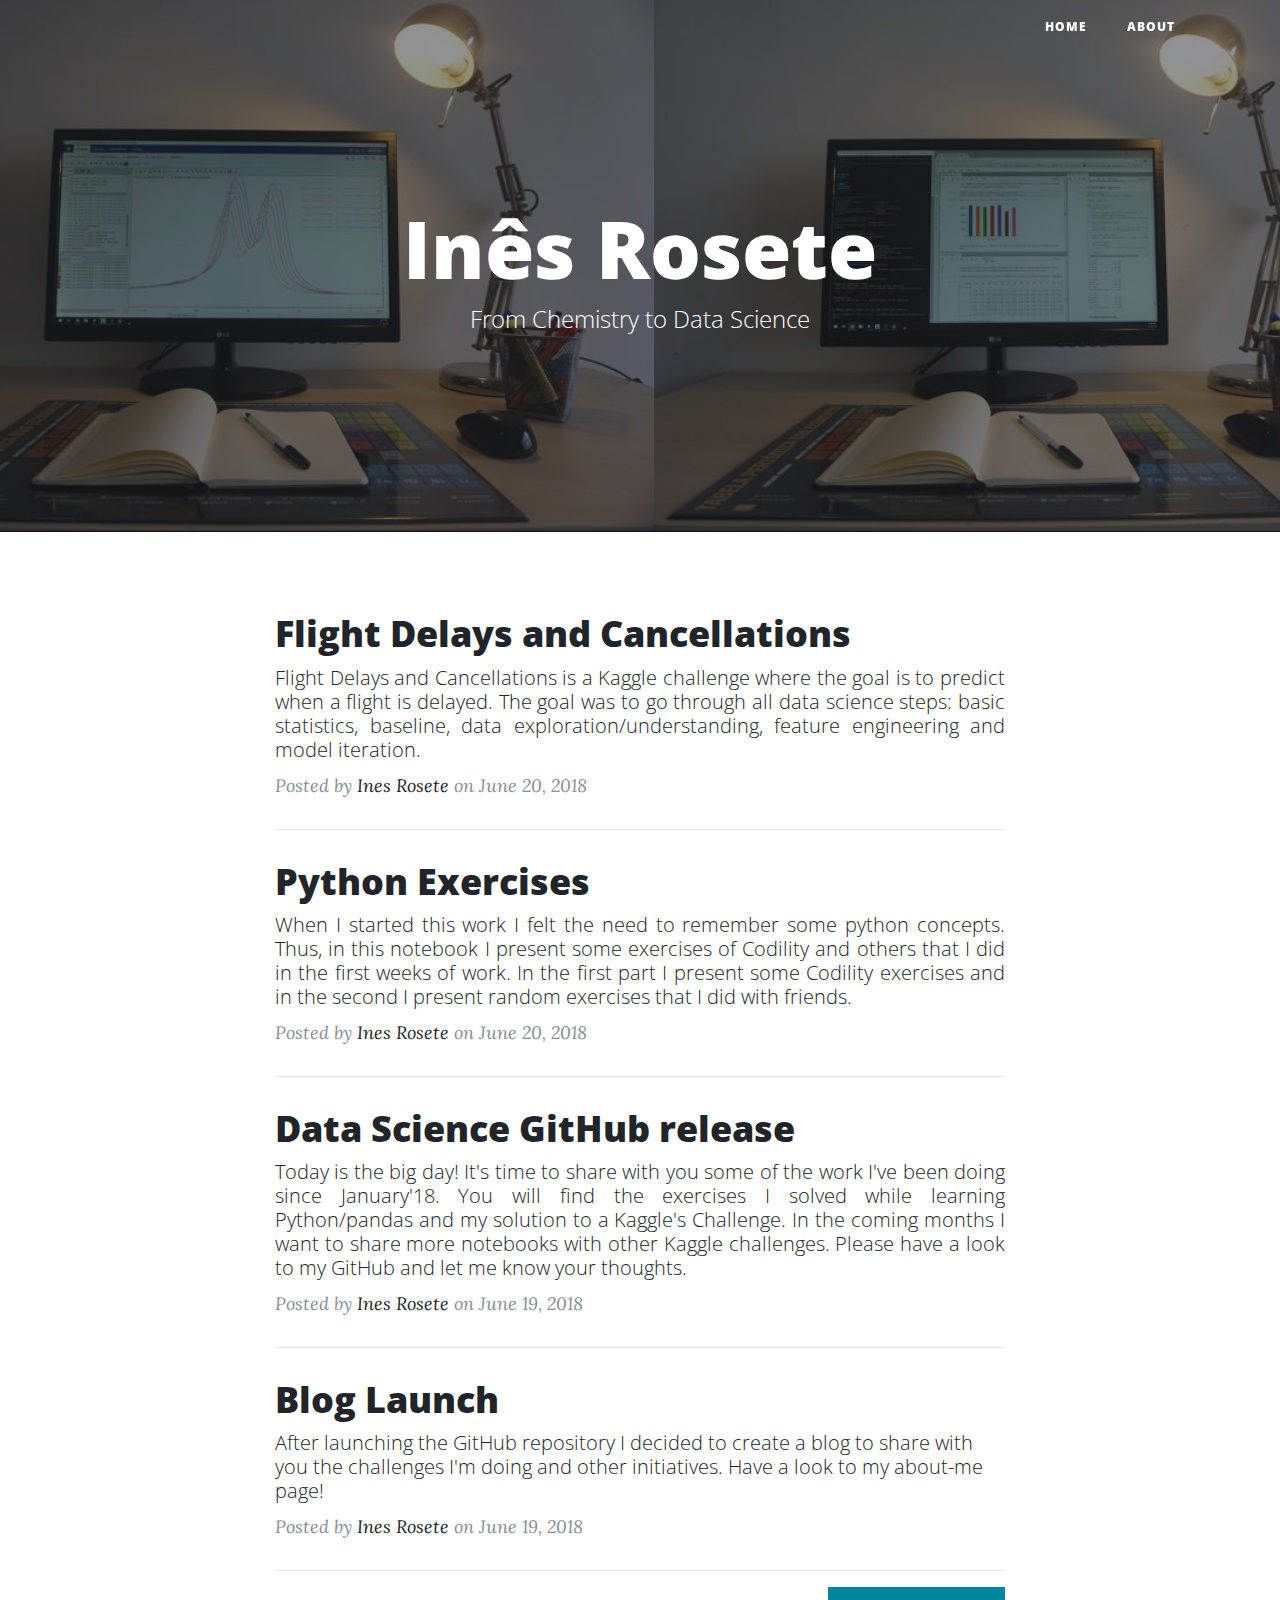
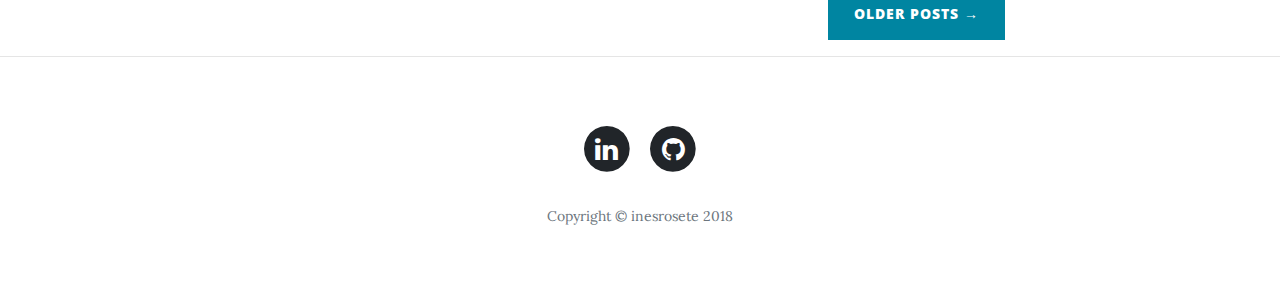
==== index.html @ 05959c78 "Fix favicon url" ====
<!DOCTYPE html>
<html lang="en">

  <head>

    <meta charset="utf-8">
    <meta name="viewport" content="width=device-width, initial-scale=1, shrink-to-fit=no">
    <meta name="description" content="">
    <meta name="author" content="">

    <title>Inês Rosete - From Chemistry to Data Science</title>

    <link rel="shortcut icon" type="image/png" href=/img/favicon.png">

    <!-- Bootstrap core CSS -->
    <link href="vendor/bootstrap/css/bootstrap.min.css" rel="stylesheet">

    <!-- Custom fonts for this template -->
    <link href="vendor/font-awesome/css/font-awesome.min.css" rel="stylesheet" type="text/css">
    <link href='https://fonts.googleapis.com/css?family=Lora:400,700,400italic,700italic' rel='stylesheet' type='text/css'>
    <link href='https://fonts.googleapis.com/css?family=Open+Sans:300italic,400italic,600italic,700italic,800italic,400,300,600,700,800' rel='stylesheet' type='text/css'>

    <!-- Custom styles for this template -->
    <link href="css/clean-blog.css" rel="stylesheet">

  </head>

  <body>

    <!-- Navigation -->
    <nav class="navbar navbar-expand-lg navbar-light fixed-top" id="mainNav">
      <div class="container">
        <a class="navbar-brand" href="index.html"></a>
        <button class="navbar-toggler navbar-toggler-right" type="button" data-toggle="collapse" data-target="#navbarResponsive" aria-controls="navbarResponsive" aria-expanded="false" aria-label="Toggle navigation">
          Menu
          <i class="fa fa-bars"></i>
        </button>
        <div class="collapse navbar-collapse" id="navbarResponsive">
          <ul class="navbar-nav ml-auto">
            <li class="nav-item">
              <a class="nav-link" href="index.html">Home</a>
            </li>
            <li class="nav-item">
              <a class="nav-link" href="about.html">About</a>
            </li>
          </ul>
        </div>
      </div>
    </nav>

    <!-- Page Header -->
    <header class="masthead" style="background-image: url('img/home-bg.jpg')">
      <div class="overlay"></div>
      <div class="container">
        <div class="row">
          <div class="col-lg-8 col-md-10 mx-auto">
            <div class="site-heading">
              <h1>Inês Rosete</h1>
              <span class="subheading">From Chemistry to Data Science</span>
            </div>
          </div>
        </div>
      </div>
    </header>

    <!-- Main Content -->
    <div class="container">
      <div class="row">
        <div class="col-lg-8 col-md-10 mx-auto">
          <div class="post-preview">
            <a target="_blank" href="https://github.com/inesrosete/DataScience/blob/master/flight_delays_exploration.ipynb">
              <h2 class="post-title">
                Flight Delays and Cancellations
              </h2>
              <h3 class="post-subtitle text-justify">
                Flight Delays and Cancellations is a Kaggle challenge where the goal is to predict when a flight is delayed. The goal was to go through all data science steps: basic statistics, baseline, data exploration/understanding, feature engineering and model iteration.
              </h3>
            </a>
            <p class="post-meta">Posted by
              <a target="_blank" href="https://www.linkedin.com/in/inesrosete/">Ines Rosete</a>
              on June 20, 2018</p>
          </div>
          <hr>
          <div class="post-preview">
            <a target="_blank" href="https://github.com/inesrosete/DataScience/blob/master/python_exercises.ipynb">
              <h2 class="post-title">
                Python Exercises
              </h2>
              <h3 class="post-subtitle text-justify">
                When I started this work I felt the need to remember some python concepts. Thus, in this notebook I present some exercises of Codility and others that I did in the first weeks of work. In the first part I present some Codility exercises and in the second I present random exercises that I did with friends.
              </h3>
            </a>
            <p class="post-meta">Posted by
              <a target="_blank" href="https://www.linkedin.com/in/inesrosete/">Ines Rosete</a>
              on June 20, 2018</p>
          </div>
          <hr>
          <div class="post-preview">
            <a target="_blank" href="https://github.com/inesrosete/DataScience">
              <h2 class="post-title">
                Data Science GitHub release
              </h2>
              <h3 class="post-subtitle text-justify">
                Today is the big day! It's time to share with you some of the work I've been doing since January'18. You will find the exercises I solved while learning Python/pandas and my solution to a Kaggle's Challenge. In the coming months I want to share more notebooks with other Kaggle challenges. Please have a look to my GitHub and let me know your thoughts.              </h3>
            </a>
            <p class="post-meta">Posted by
              <a target="_blank" href="https://www.linkedin.com/in/inesrosete/">Ines Rosete</a>
              on June 19, 2018</p>
          </div>
          <hr>
          <div class="post-preview">
            <a href="about.html">
              <h2 class="post-title">
                Blog Launch
              </h2>
              <h3 class="post-subtitle">
                After launching the GitHub repository I decided to create a blog to share with you the challenges I'm doing and other initiatives. Have a look to my about-me page!
              </h3>
            </a>
            <p class="post-meta">Posted by
              <a target="_blank" href="https://www.linkedin.com/in/inesrosete/">Ines Rosete</a>
              on June 19, 2018</p>
          </div>
          <hr>
          <!-- Pager -->
          <div class="clearfix">
            <a class="btn btn-primary float-right" href="#">Older Posts &rarr;</a>
          </div>
        </div>
      </div>
    </div>

    <hr>

    <!-- Footer -->
    <footer>
      <div class="container">
        <div class="row">
          <div class="col-lg-8 col-md-10 mx-auto">
            <ul class="list-inline text-center">
              <li class="list-inline-item">
                <a target="_blank" href="https://www.linkedin.com/in/inesrosete/">
                  <span class="fa-stack fa-lg">
                    <i class="fa fa-circle fa-stack-2x"></i>
                    <i class="fa fa-linkedin fa-stack-1x fa-inverse"></i>
                  </span>
                </a>
              </li>
              <li class="list-inline-item">
                <a target="_blank" href="https://github.com/inesrosete/DataScience">
                  <span class="fa-stack fa-lg">
                    <i class="fa fa-circle fa-stack-2x"></i>
                    <i class="fa fa-github fa-stack-1x fa-inverse"></i>
                  </span>
                </a>
              </li>
            </ul>
            <p class="copyright text-muted">Copyright &copy; inesrosete 2018</p>
          </div>
        </div>
      </div>
    </footer>

    <!-- Bootstrap core JavaScript -->
    <script src="vendor/jquery/jquery.min.js"></script>
    <script src="vendor/bootstrap/js/bootstrap.bundle.min.js"></script>

    <!-- Custom scripts for this template -->
    <script src="js/clean-blog.min.js"></script>

  </body>

</html>
---- css/clean-blog.css ----
body {
  font-size: 20px;
  color: #212529;
  font-family: 'Lora', 'Times New Roman', serif;
}

p {
  line-height: 1.5;
  margin: 30px 0;
}

p a {
  text-decoration: underline;
}

h1,
h2,
h3,
h4,
h5,
h6 {
  font-weight: 800;
  font-family: 'Open Sans', 'Helvetica Neue', Helvetica, Arial, sans-serif;
}

a {
  color: #212529;
  -webkit-transition: all 0.2s;
  -moz-transition: all 0.2s;
  transition: all 0.2s;
}

a:focus, a:hover {
  color: #0085A1;
}

blockquote {
  font-style: italic;
  color: #868e96;
}

.section-heading {
  font-size: 36px;
  font-weight: 700;
  margin-top: 60px;
}

.caption {
  font-size: 14px;
  font-style: italic;
  display: block;
  margin: 0;
  padding: 10px;
  text-align: center;
  border-bottom-right-radius: 5px;
  border-bottom-left-radius: 5px;
}

::-moz-selection {
  color: #fff;
  background: #0085A1;
  text-shadow: none;
}

::selection {
  color: #fff;
  background: #0085A1;
  text-shadow: none;
}

img::selection {
  color: #fff;
  background: transparent;
}

img::-moz-selection {
  color: #fff;
  background: transparent;
}

#mainNav {
  position: absolute;
  border-bottom: 1px solid #e9ecef;
  background-color: white;
  font-family: 'Open Sans', 'Helvetica Neue', Helvetica, Arial, sans-serif;
}

#mainNav .navbar-brand {
  font-weight: 800;
  color: #343a40;
}

#mainNav .navbar-toggler {
  font-size: 12px;
  font-weight: 800;
  padding: 13px;
  text-transform: uppercase;
  color: #343a40;
}

#mainNav .navbar-nav > li.nav-item > a {
  font-size: 12px;
  font-weight: 800;
  letter-spacing: 1px;
  text-transform: uppercase;
}

@media only screen and (min-width: 992px) {
  #mainNav {
    border-bottom: 1px solid transparent;
    background: transparent;
  }
  #mainNav .navbar-brand {
    padding: 10px 20px;
    color: #fff;
  }
  #mainNav .navbar-brand:focus, #mainNav .navbar-brand:hover {
    color: rgba(255, 255, 255, 0.8);
  }
  #mainNav .navbar-nav > li.nav-item > a {
    padding: 10px 20px;
    color: #fff;
  }
  #mainNav .navbar-nav > li.nav-item > a:focus, #mainNav .navbar-nav > li.nav-item > a:hover {
    color: rgba(255, 255, 255, 0.8);
  }
}

@media only screen and (min-width: 992px) {
  #mainNav {
    -webkit-transition: background-color 0.2s;
    -moz-transition: background-color 0.2s;
    transition: background-color 0.2s;
    /* Force Hardware Acceleration in WebKit */
    -webkit-transform: translate3d(0, 0, 0);
    -moz-transform: translate3d(0, 0, 0);
    -ms-transform: translate3d(0, 0, 0);
    -o-transform: translate3d(0, 0, 0);
    transform: translate3d(0, 0, 0);
    -webkit-backface-visibility: hidden;
  }
  #mainNav.is-fixed {
    /* when the user scrolls down, we hide the header right above the viewport */
    position: fixed;
    top: -67px;
    -webkit-transition: -webkit-transform 0.2s;
    -moz-transition: -moz-transform 0.2s;
    transition: transform 0.2s;
    border-bottom: 1px solid white;
    background-color: rgba(255, 255, 255, 0.9);
  }
  #mainNav.is-fixed .navbar-brand {
    color: #212529;
  }
  #mainNav.is-fixed .navbar-brand:focus, #mainNav.is-fixed .navbar-brand:hover {
    color: #0085A1;
  }
  #mainNav.is-fixed .navbar-nav > li.nav-item > a {
    color: #212529;
  }
  #mainNav.is-fixed .navbar-nav > li.nav-item > a:focus, #mainNav.is-fixed .navbar-nav > li.nav-item > a:hover {
    color: #0085A1;
  }
  #mainNav.is-visible {
    /* if the user changes the scrolling direction, we show the header */
    -webkit-transform: translate3d(0, 100%, 0);
    -moz-transform: translate3d(0, 100%, 0);
    -ms-transform: translate3d(0, 100%, 0);
    -o-transform: translate3d(0, 100%, 0);
    transform: translate3d(0, 100%, 0);
  }
}

header.masthead {
  margin-bottom: 50px;
  background: no-repeat center center;
  background-color: #868e96;
  background-attachment: scroll;
  position: relative;
  -webkit-background-size: cover;
  -moz-background-size: cover;
  -o-background-size: cover;
  background-size: cover;
}

header.masthead .overlay {
  position: absolute;
  top: 0;
  left: 0;
  height: 100%;
  width: 100%;
  background-color: #212529;
  opacity: 0.5;
}

header.masthead .page-heading,
header.masthead .post-heading,
header.masthead .site-heading {
  padding: 200px 0 150px;
  color: white;
}

@media only screen and (min-width: 768px) {
  header.masthead .page-heading,
  header.masthead .post-heading,
  header.masthead .site-heading {
    padding: 200px 0;
  }
}

header.masthead .page-heading,
header.masthead .site-heading {
  text-align: center;
}

header.masthead .page-heading h1,
header.masthead .site-heading h1 {
  font-size: 50px;
  margin-top: 0;
}

header.masthead .page-heading .subheading,
header.masthead .site-heading .subheading {
  font-size: 24px;
  font-weight: 300;
  line-height: 1.1;
  display: block;
  margin: 10px 0 0;
  font-family: 'Open Sans', 'Helvetica Neue', Helvetica, Arial, sans-serif;
}

@media only screen and (min-width: 768px) {
  header.masthead .page-heading h1,
  header.masthead .site-heading h1 {
    font-size: 80px;
  }
}

header.masthead .post-heading h1 {
  font-size: 35px;
}

header.masthead .post-heading .meta,
header.masthead .post-heading .subheading {
  line-height: 1.1;
  display: block;
}


header.masthead .post-heading .subheading {
  font-size: 24px;
  font-weight: 600;
  margin: 10px 0 30px;
  font-family: 'Open Sans', 'Helvetica Neue', Helvetica, Arial, sans-serif;
}

header.masthead .post-heading .meta {
  font-size: 20px;
  font-weight: 300;
  font-style: italic;
  font-family: 'Lora', 'Times New Roman', serif;
}

header.masthead .post-heading .meta a {
  color: #fff;
}

@media only screen and (min-width: 768px) {
  header.masthead .post-heading h1 {
    font-size: 55px;
  }
  header.masthead .post-heading .subheading {
    font-size: 30px;
  }
}

.post-preview > a {
  color: #212529;
}

.post-preview > a:focus, .post-preview > a:hover {
  text-decoration: none;
  color: #0085A1;
}

.post-preview > a > .post-title {
  font-size: 30px;
  margin-top: 30px;
  margin-bottom: 10px;
}

.post-preview > a > .post-subtitle {
  font-size: 20px;
  font-weight: 300;
  margin: 0 0 10px;
}

.post-preview > .post-meta {
  font-size: 18px;
  font-style: italic;
  margin-top: 0;
  color: #868e96;
}

.post-preview > .post-meta > a {
  text-decoration: none;
  color: #212529;
}

.post-preview > .post-meta > a:focus, .post-preview > .post-meta > a:hover {
  text-decoration: underline;
  color: #0085A1;
}

@media only screen and (min-width: 768px) {
  .post-preview > a > .post-title {
    font-size: 36px;
  }
}

.floating-label-form-group {
  font-size: 14px;
  position: relative;
  margin-bottom: 0;
  padding-bottom: 0.5em;
  border-bottom: 1px solid #dee2e6;
}

.floating-label-form-group input,
.floating-label-form-group textarea {
  font-size: 1.5em;
  position: relative;
  z-index: 1;
  padding: 0;
  resize: none;
  border: none;
  border-radius: 0;
  background: none;
  box-shadow: none !important;
  font-family: 'Lora', 'Times New Roman', serif;
}

.floating-label-form-group input::-webkit-input-placeholder,
.floating-label-form-group textarea::-webkit-input-placeholder {
  color: #868e96;
  font-family: 'Lora', 'Times New Roman', serif;
}

.floating-label-form-group label {
  font-size: 0.85em;
  line-height: 1.764705882em;
  position: relative;
  z-index: 0;
  top: 2em;
  display: block;
  margin: 0;
  -webkit-transition: top 0.3s ease, opacity 0.3s ease;
  -moz-transition: top 0.3s ease, opacity 0.3s ease;
  -ms-transition: top 0.3s ease, opacity 0.3s ease;
  transition: top 0.3s ease, opacity 0.3s ease;
  vertical-align: middle;
  vertical-align: baseline;
  opacity: 0;
}

.floating-label-form-group .help-block {
  margin: 15px 0;
}

.floating-label-form-group-with-value label {
  top: 0;
  opacity: 1;
}

.floating-label-form-group-with-focus label {
  color: #0085A1;
}

form .form-group:first-child .floating-label-form-group {
  border-top: 1px solid #dee2e6;
}

footer {
  padding: 50px 0 65px;
}

footer .list-inline {
  margin: 0;
  padding: 0;
}

footer .copyright {
  font-size: 14px;
  margin-bottom: 0;
  text-align: center;
}

.btn {
  font-size: 14px;
  font-weight: 800;
  padding: 15px 25px;
  letter-spacing: 1px;
  text-transform: uppercase;
  border-radius: 0;
  font-family: 'Open Sans', 'Helvetica Neue', Helvetica, Arial, sans-serif;
}

.btn-primary {
  background-color: #0085A1;
  border-color: #0085A1;
}

.btn-primary:hover, .btn-primary:focus, .btn-primary:active {
  color: #fff;
  background-color: #00657b !important;
  border-color: #00657b !important;
}

.btn-lg {
  font-size: 16px;
  padding: 25px 35px;
}



#headingaboutme {
  font-size: 18px;
  font-weight: 600;
  font-family: 'Lora', 'Times New Roman', serif;
}

.image-about-me {
  border-radius: 1%!important;
}
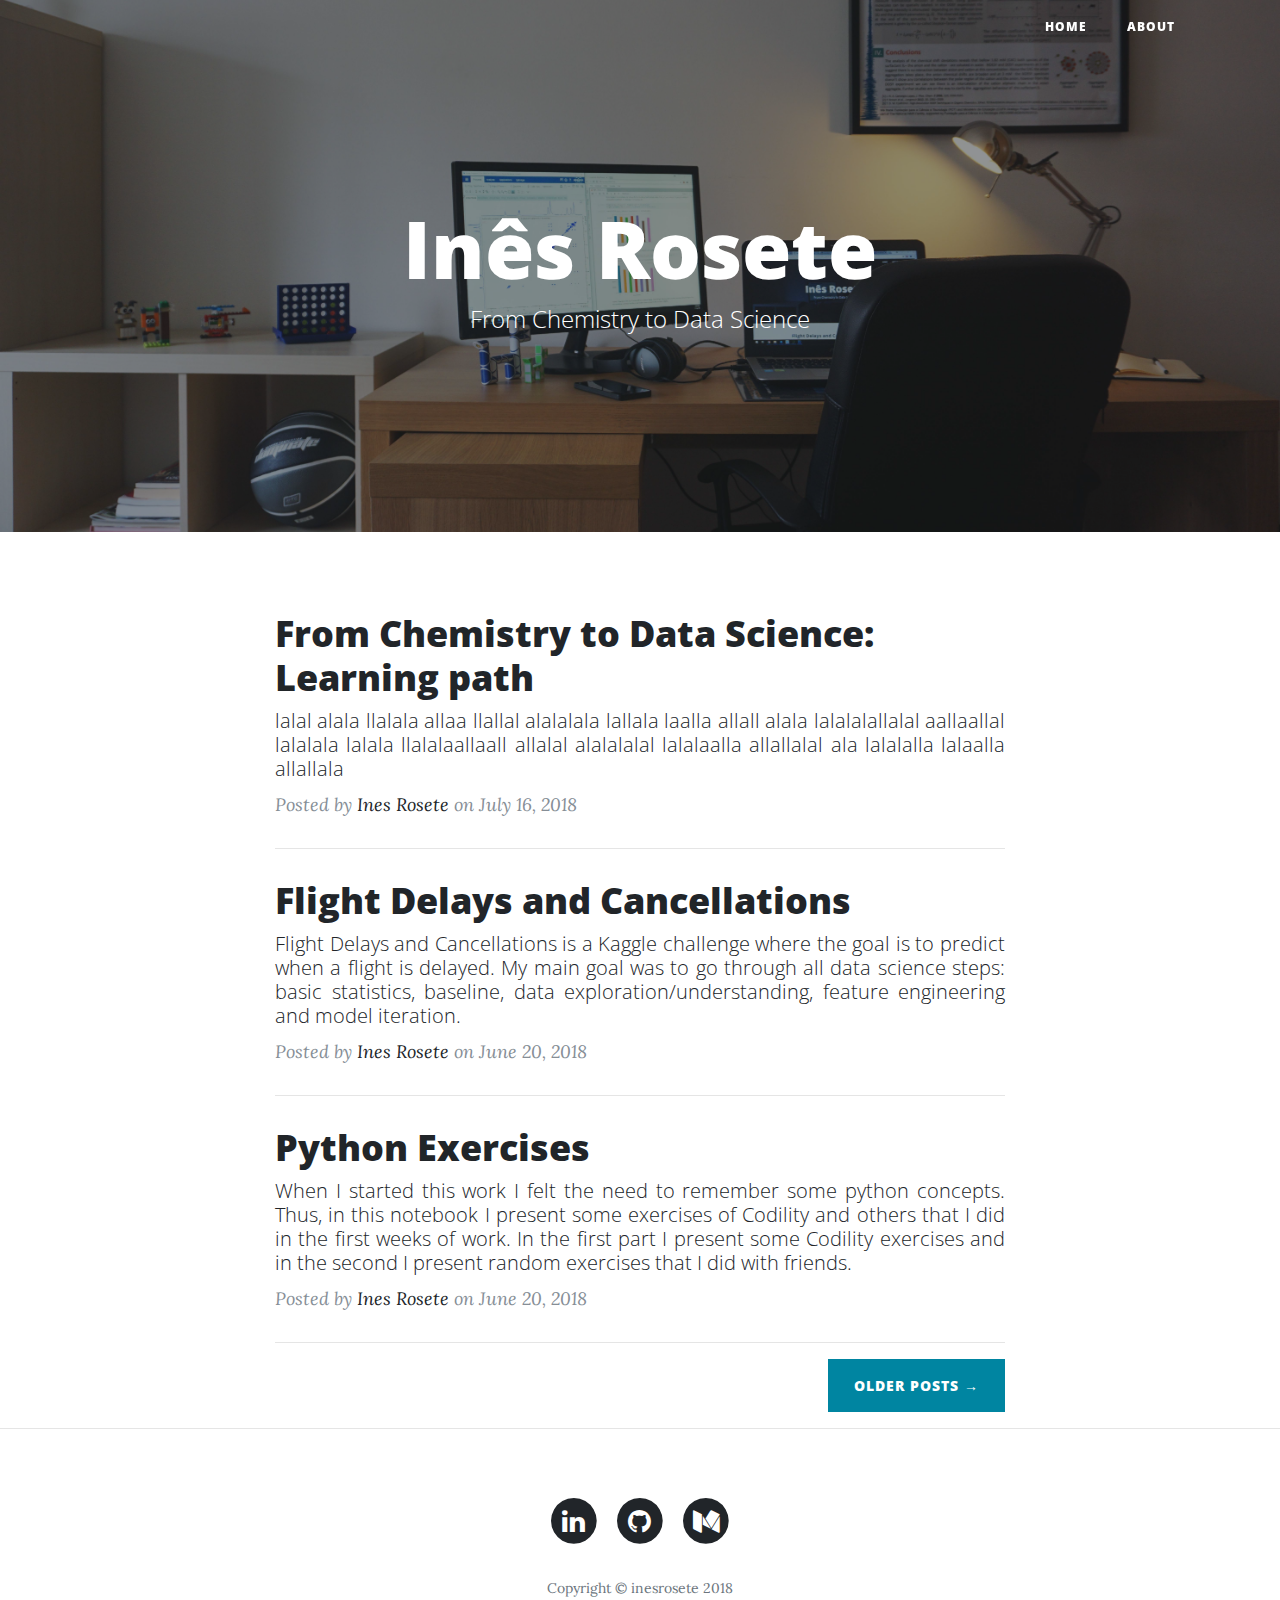
==== commit 65e1eff8: "update background images add about-me text add older posts page and update index" ====
--- a/index.html
+++ b/index.html
@@ -10,7 +10,7 @@
 
     <title>Inês Rosete - From Chemistry to Data Science</title>
 
-    <link rel="shortcut icon" type="image/png" href=/img/favicon.png">
+    <link href="[data-uri]" rel="icon" type="image/x-icon">
 
     <!-- Bootstrap core CSS -->
     <link href="vendor/bootstrap/css/bootstrap.min.css" rel="stylesheet">
@@ -70,10 +70,24 @@
           <div class="post-preview">
             <a target="_blank" href="https://github.com/inesrosete/DataScience/blob/master/flight_delays_exploration.ipynb">
               <h2 class="post-title">
+                From Chemistry to Data Science: Learning path
+              </h2>
+              <h3 class="post-subtitle text-justify">
+                lalal alala llalala allaa llallal alalalala lallala laalla allall alala lalalalallalal aallaallal lalalala lalala llalalaallaall allalal alalalalal lalalaalla allallalal ala lalalalla lalaalla allallala
+              </h3>
+            </a>
+            <p class="post-meta">Posted by
+              <a target="_blank" href="https://www.linkedin.com/in/inesrosete/">Ines Rosete</a>
+              on July 16, 2018</p>
+          </div>
+          <hr>
+          <div class="post-preview">
+            <a target="_blank" href="https://github.com/inesrosete/DataScience/blob/master/flight_delays_exploration.ipynb">
+              <h2 class="post-title">
                 Flight Delays and Cancellations
               </h2>
               <h3 class="post-subtitle text-justify">
-                Flight Delays and Cancellations is a Kaggle challenge where the goal is to predict when a flight is delayed. The goal was to go through all data science steps: basic statistics, baseline, data exploration/understanding, feature engineering and model iteration.
+                Flight Delays and Cancellations is a Kaggle challenge where the goal is to predict when a flight is delayed. My main goal was to go through all data science steps: basic statistics, baseline, data exploration/understanding, feature engineering and model iteration.
               </h3>
             </a>
             <p class="post-meta">Posted by
@@ -95,36 +109,10 @@
               on June 20, 2018</p>
           </div>
           <hr>
-          <div class="post-preview">
-            <a target="_blank" href="https://github.com/inesrosete/DataScience">
-              <h2 class="post-title">
-                Data Science GitHub release
-              </h2>
-              <h3 class="post-subtitle text-justify">
-                Today is the big day! It's time to share with you some of the work I've been doing since January'18. You will find the exercises I solved while learning Python/pandas and my solution to a Kaggle's Challenge. In the coming months I want to share more notebooks with other Kaggle challenges. Please have a look to my GitHub and let me know your thoughts.              </h3>
-            </a>
-            <p class="post-meta">Posted by
-              <a target="_blank" href="https://www.linkedin.com/in/inesrosete/">Ines Rosete</a>
-              on June 19, 2018</p>
-          </div>
-          <hr>
-          <div class="post-preview">
-            <a href="about.html">
-              <h2 class="post-title">
-                Blog Launch
-              </h2>
-              <h3 class="post-subtitle">
-                After launching the GitHub repository I decided to create a blog to share with you the challenges I'm doing and other initiatives. Have a look to my about-me page!
-              </h3>
-            </a>
-            <p class="post-meta">Posted by
-              <a target="_blank" href="https://www.linkedin.com/in/inesrosete/">Ines Rosete</a>
-              on June 19, 2018</p>
-          </div>
-          <hr>
+
           <!-- Pager -->
           <div class="clearfix">
-            <a class="btn btn-primary float-right" href="#">Older Posts &rarr;</a>
+            <a class="btn btn-primary float-right" href="index_1.html">Older Posts &rarr;</a>
           </div>
         </div>
       </div>
@@ -154,6 +142,14 @@
                   </span>
                 </a>
               </li>
+              <li class="list-inline-item">
+                <a target="_blank" href="https://medium.com/@inesrosete">
+                  <span class="fa-stack fa-lg">
+                    <i class="fa fa-circle fa-stack-2x"></i>
+                    <i class="fa fa-medium fa-stack-1x fa-inverse"></i>
+                  </span>
+                </a>
+              </li>
             </ul>
             <p class="copyright text-muted">Copyright &copy; inesrosete 2018</p>
           </div>
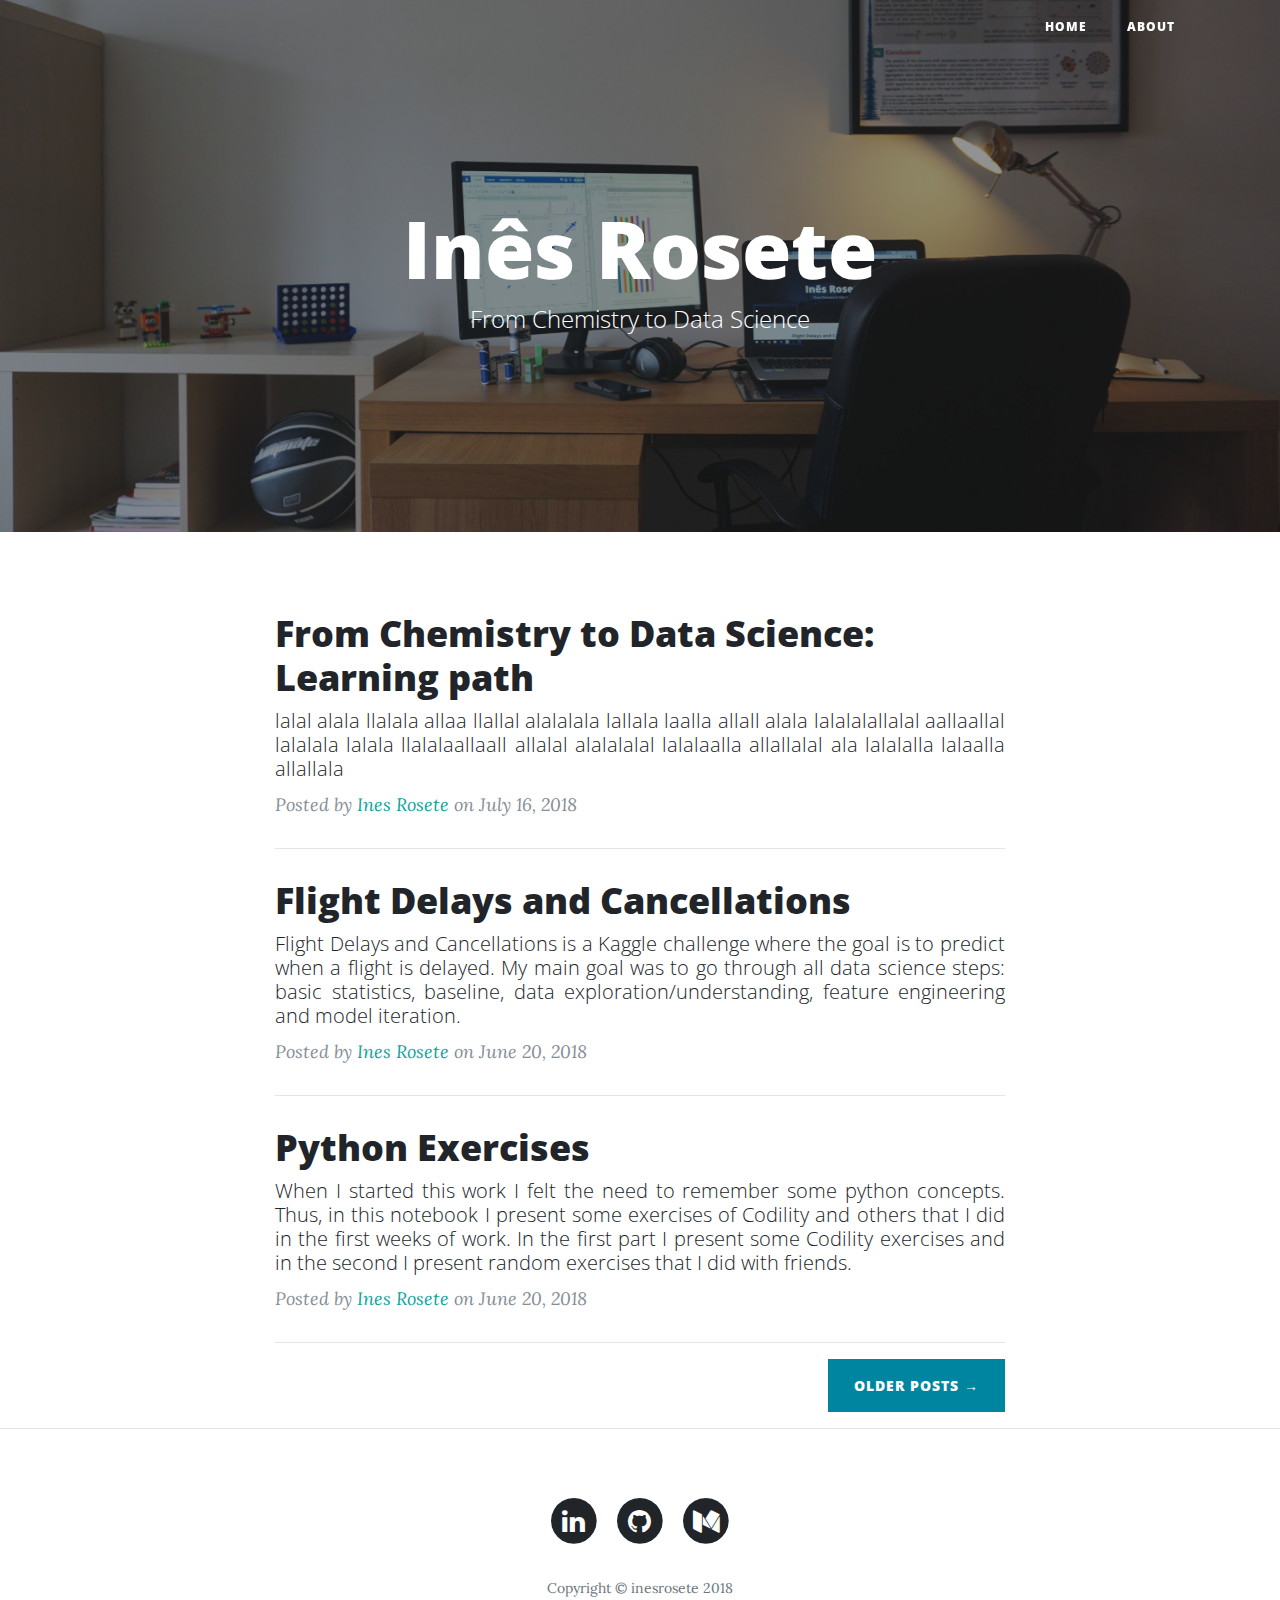
==== commit 8c2e299a: "Update about_me page Update inesrosete link - home page" ====
--- a/index.html
+++ b/index.html
@@ -77,7 +77,7 @@
               </h3>
             </a>
             <p class="post-meta">Posted by
-              <a target="_blank" href="https://www.linkedin.com/in/inesrosete/">Ines Rosete</a>
+              <a target="_blank" href="https://www.linkedin.com/in/inesrosete/"><span class="inescolor">Ines Rosete</span></a>
               on July 16, 2018</p>
           </div>
           <hr>
@@ -91,7 +91,7 @@
               </h3>
             </a>
             <p class="post-meta">Posted by
-              <a target="_blank" href="https://www.linkedin.com/in/inesrosete/">Ines Rosete</a>
+              <a target="_blank" href="https://www.linkedin.com/in/inesrosete/"><span class="inescolor">Ines Rosete</span></a>
               on June 20, 2018</p>
           </div>
           <hr>
@@ -105,7 +105,7 @@
               </h3>
             </a>
             <p class="post-meta">Posted by
-              <a target="_blank" href="https://www.linkedin.com/in/inesrosete/">Ines Rosete</a>
+              <a target="_blank" href="https://www.linkedin.com/in/inesrosete/"><span class="inescolor">Ines Rosete</span></a>
               on June 20, 2018</p>
           </div>
           <hr>
--- a/css/clean-blog.css
+++ b/css/clean-blog.css
@@ -432,3 +432,45 @@
 .image-about-me {
   border-radius: 1%!important;
 }
+
+.display-4 {
+  font-size: 3.5rem;
+  line-height:1.2;
+}
+
+.typeabout{
+  font-size: 65px !important;
+  font-weight: 700;
+  font-family: Lato,'Helvetica Neue',Arial,Helvetica,sans-serif;
+  color: #0da49c;
+  margin-top: 0;
+
+}
+.funfacts{
+  font-size: 35px !important;
+  font-weight: 700;
+  font-family: Lato,'Helvetica Neue',Arial,Helvetica,sans-serif;
+  color: #595959;
+  margin-top: 0;
+
+}
+
+.dot {
+  height: 15px;
+  width: 15px;
+  background-color: #0da49c;
+  border-radius: 30%;
+  display: inline-block;
+}
+
+.inescolor {
+  color: #0da49c;
+}
+
+.headabout{
+  font-size: 16px !important;
+  font-weight: 700;
+  font-family: Lato,'Helvetica Neue',Arial,Helvetica,sans-serif;
+  color: #595959;
+  margin-top: 0;
+}
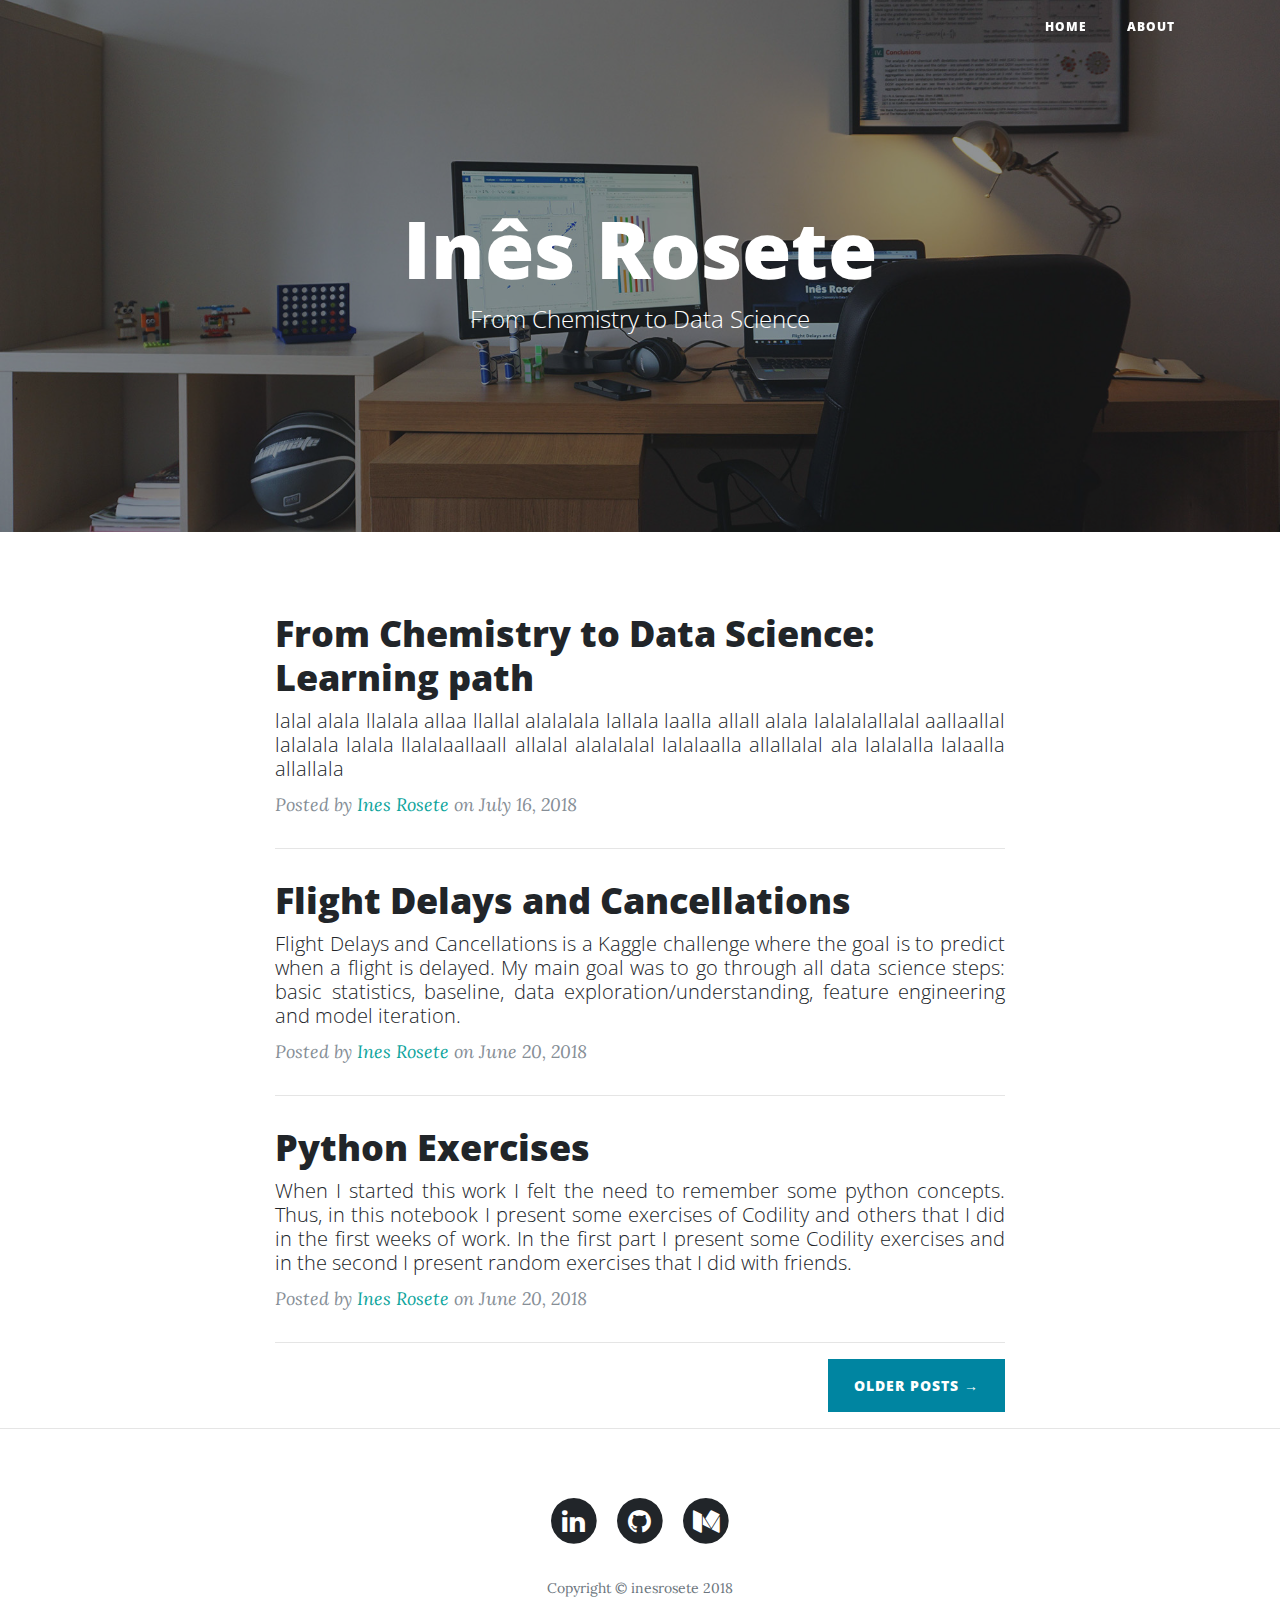
==== commit a00dbf3d: "Add google analytics Fix about me font size" ====
--- a/index.html
+++ b/index.html
@@ -2,6 +2,16 @@
 <html lang="en">
 
   <head>
+
+    <!-- Global site tag (gtag.js) - Google Analytics -->
+    <script async src="https://www.googletagmanager.com/gtag/js?id=UA-122356839-1"></script>
+    <script>
+      window.dataLayer = window.dataLayer || [];
+      function gtag(){dataLayer.push(arguments);}
+      gtag('js', new Date());
+
+      gtag('config', 'UA-122356839-1');
+    </script>
 
     <meta charset="utf-8">
     <meta name="viewport" content="width=device-width, initial-scale=1, shrink-to-fit=no">
--- a/css/clean-blog.css
+++ b/css/clean-blog.css
@@ -468,7 +468,7 @@
 }
 
 .headabout{
-  font-size: 16px !important;
+  font-size: 12px !important;
   font-weight: 700;
   font-family: Lato,'Helvetica Neue',Arial,Helvetica,sans-serif;
   color: #595959;
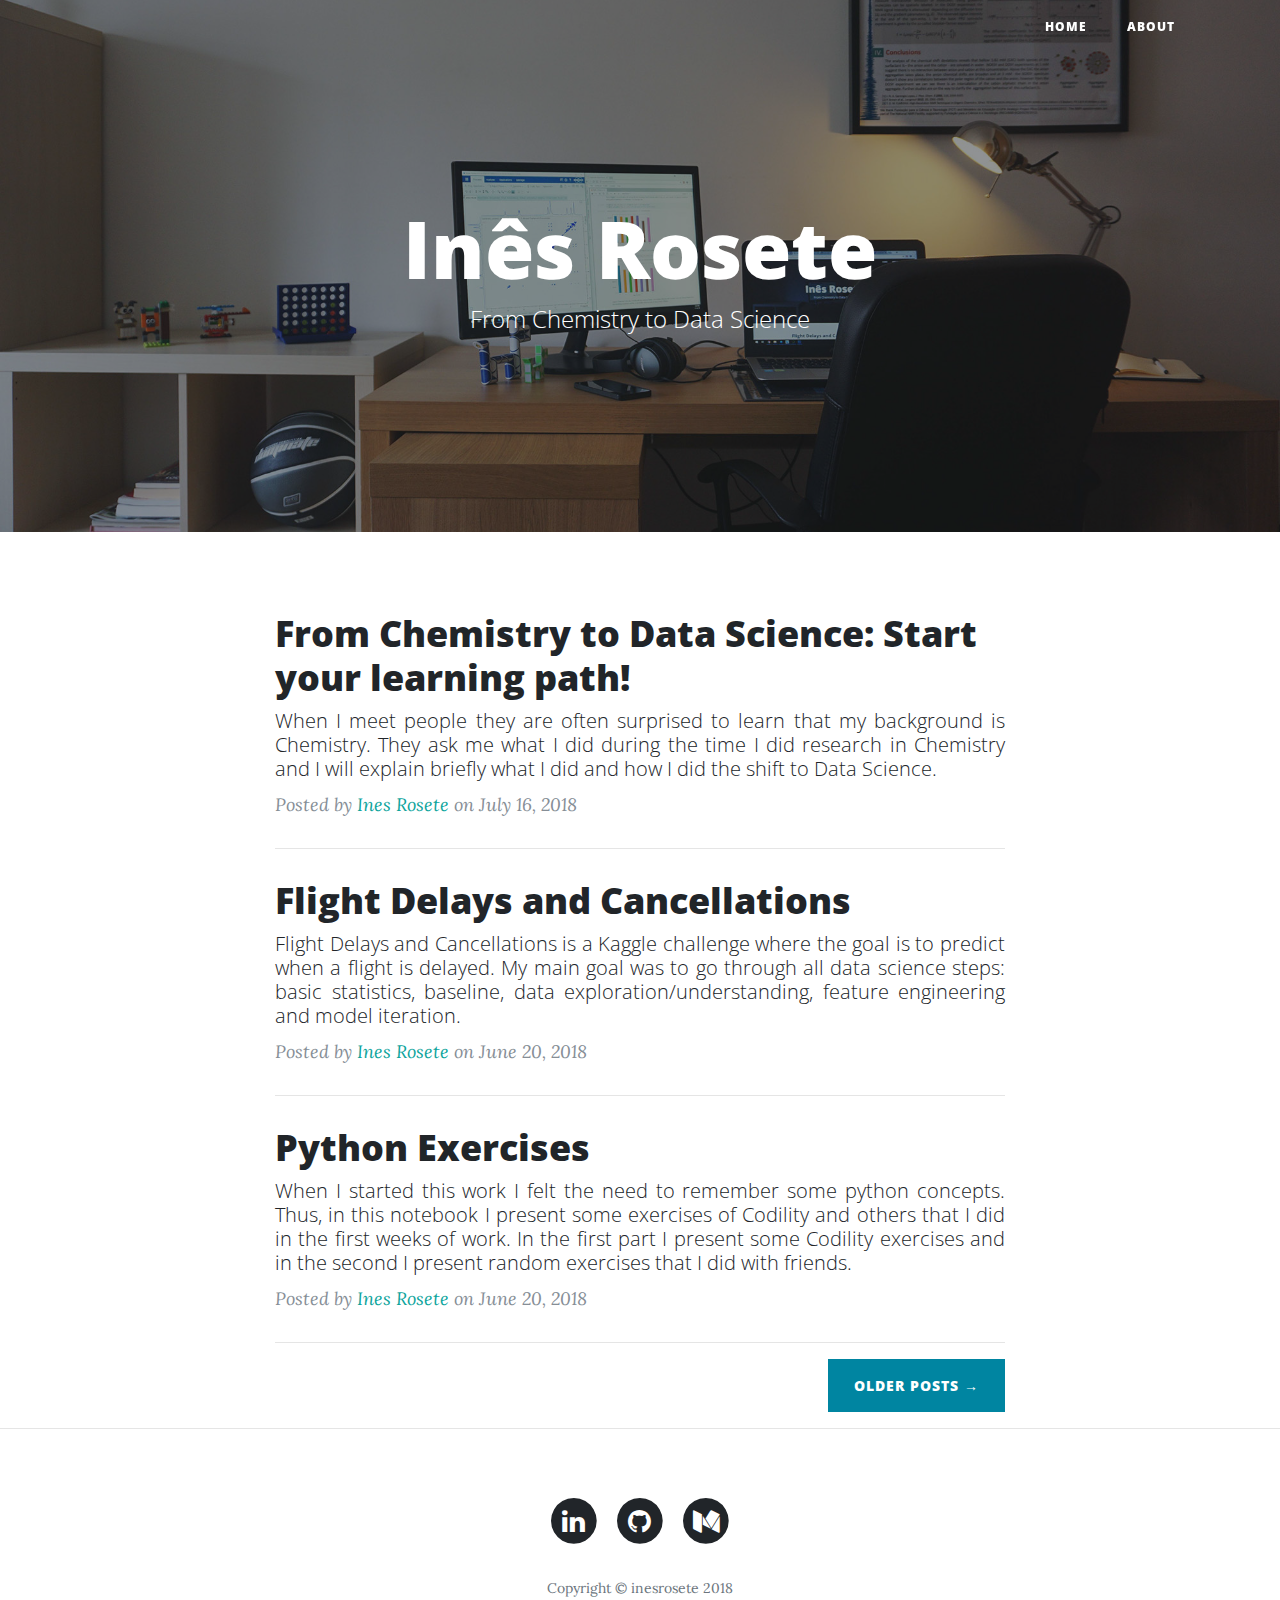
==== commit b5b14432: "Add From Chemistry to Data Science post" ====
--- a/index.html
+++ b/index.html
@@ -78,12 +78,12 @@
       <div class="row">
         <div class="col-lg-8 col-md-10 mx-auto">
           <div class="post-preview">
-            <a target="_blank" href="https://github.com/inesrosete/DataScience/blob/master/flight_delays_exploration.ipynb">
+            <a target="_blank" href="https://medium.com/@inesrosete/from-chemistry-to-data-science-start-your-learning-path-2abe4333a9da">
               <h2 class="post-title">
-                From Chemistry to Data Science: Learning path
+                From Chemistry to Data Science: Start your learning path!
               </h2>
               <h3 class="post-subtitle text-justify">
-                lalal alala llalala allaa llallal alalalala lallala laalla allall alala lalalalallalal aallaallal lalalala lalala llalalaallaall allalal alalalalal lalalaalla allallalal ala lalalalla lalaalla allallala
+                When I meet people they are often surprised to learn that my background is Chemistry. They ask me what I did during the time I did research in Chemistry and I will explain briefly what I did and how I did the shift to Data Science.
               </h3>
             </a>
             <p class="post-meta">Posted by
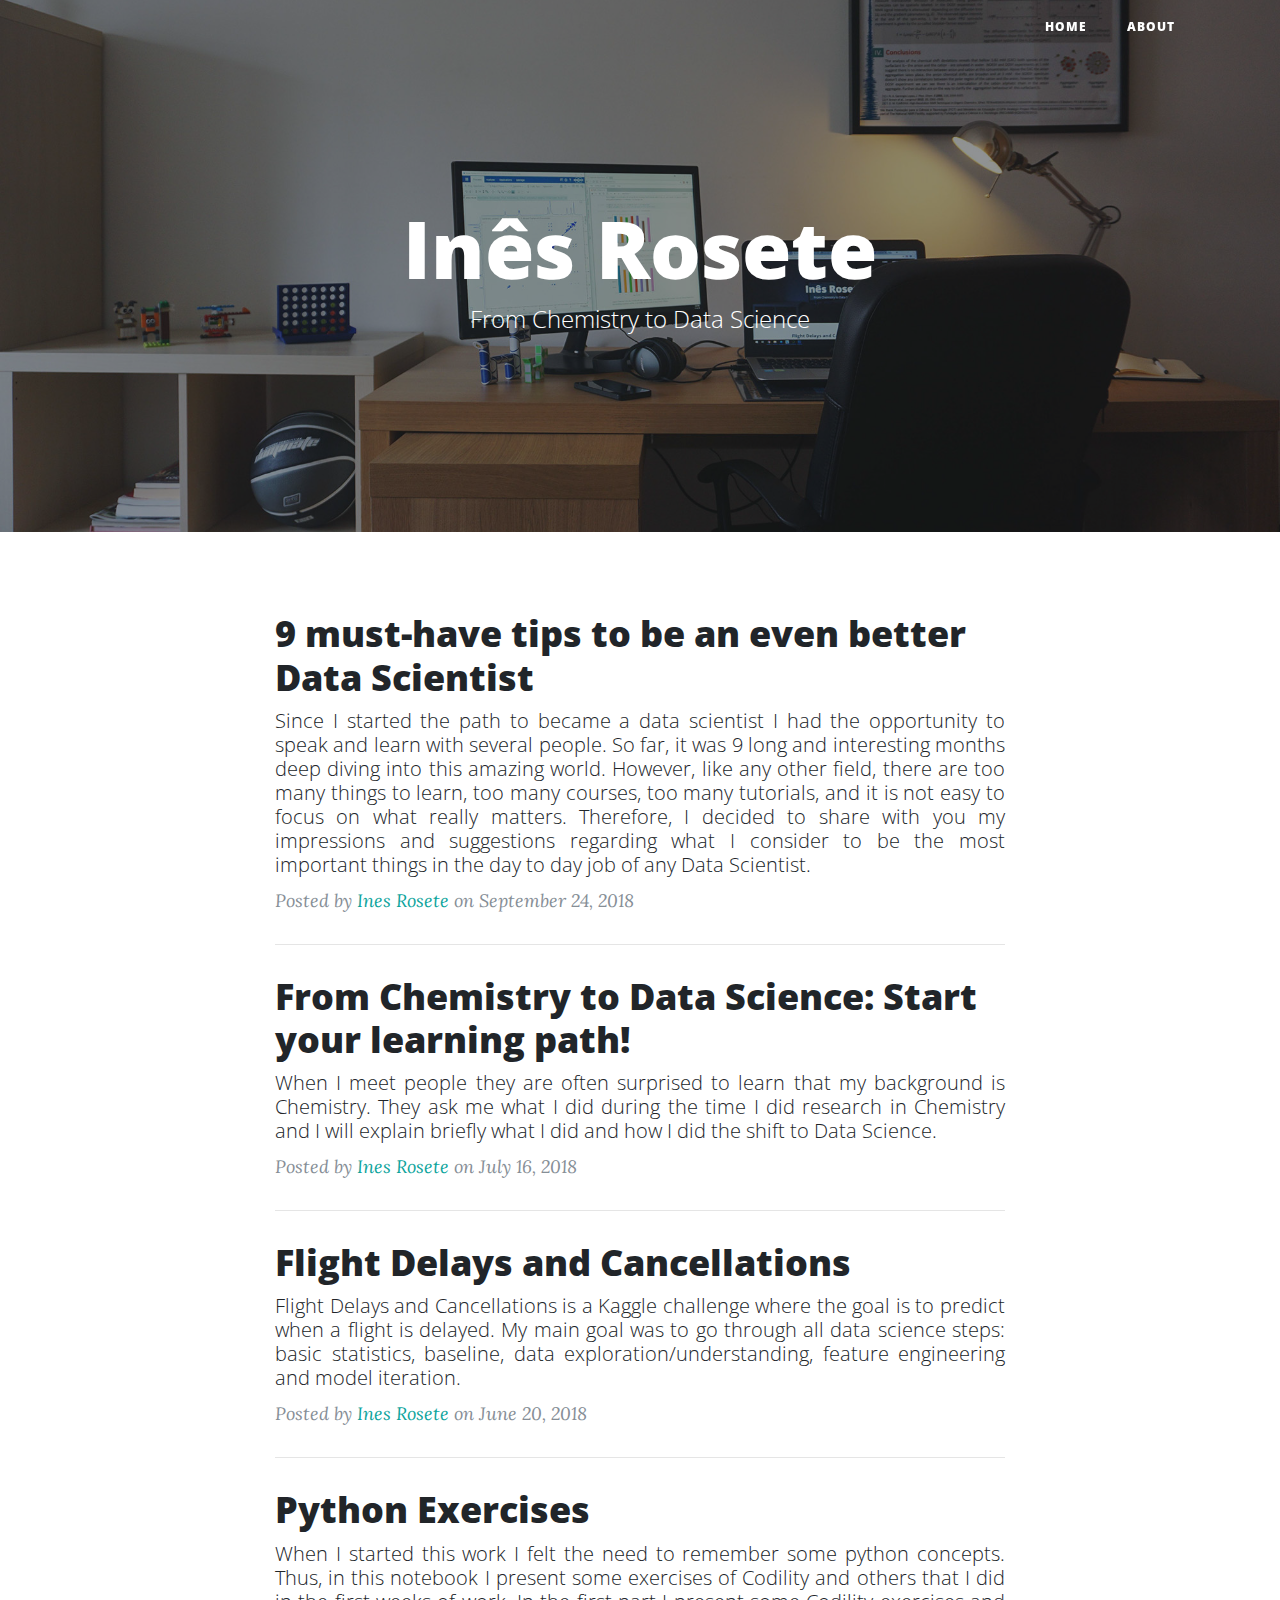
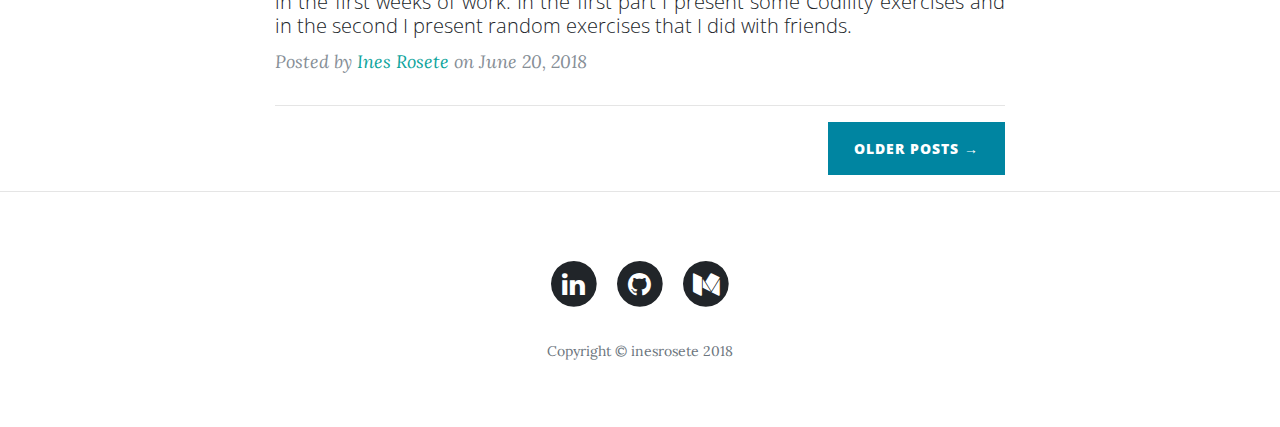
==== commit 6c981e5a: "add new blog post to index - 9 must-have tips to be an even better Data Scientist" ====
--- a/index.html
+++ b/index.html
@@ -77,6 +77,20 @@
     <div class="container">
       <div class="row">
         <div class="col-lg-8 col-md-10 mx-auto">
+          <div class="post-preview">
+            <a target="_blank" href="https://medium.com/datadriveninvestor/https-medium-com-inesrosete-9-must-have-tips-to-be-an-even-better-data-scientist-c18d02ee72c3">
+              <h2 class="post-title">
+                9 must-have tips to be an even better Data Scientist
+              </h2>
+              <h3 class="post-subtitle text-justify">
+                Since I started the path to became a data scientist I had the opportunity to speak and learn with several people. So far, it was 9 long and interesting months deep diving into this amazing world. However, like any other field, there are too many things to learn, too many courses, too many tutorials, and it is not easy to focus on what really matters. Therefore, I decided to share with you my impressions and suggestions regarding what I consider to be the most important things in the day to day job of any Data Scientist.
+              </h3>
+            </a>
+            <p class="post-meta">Posted by
+              <a target="_blank" href="https://www.linkedin.com/in/inesrosete/"><span class="inescolor">Ines Rosete</span></a>
+              on September 24, 2018</p>
+          </div>
+          <hr>
           <div class="post-preview">
             <a target="_blank" href="https://medium.com/@inesrosete/from-chemistry-to-data-science-start-your-learning-path-2abe4333a9da">
               <h2 class="post-title">
